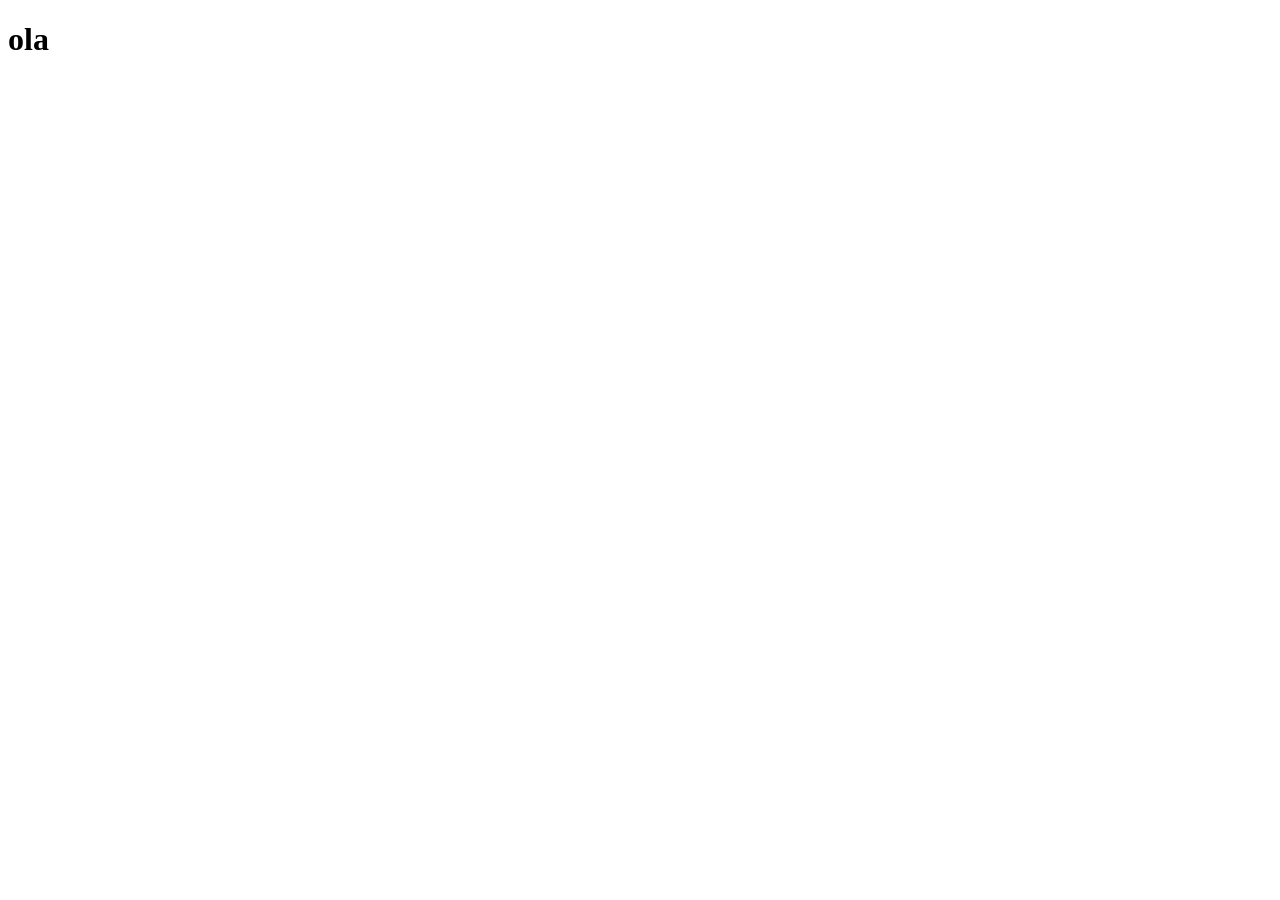
==== index.html @ 8f277e1e "feat: cria estrutura base do projeto" ====
<!DOCTYPE html>
<html lang="en">
<head>
    <meta charset="UTF-8">
    <meta name="viewport" content="width=device-width, initial-scale=1.0">
    <title>Document</title>
</head>
<body>
    <h1>ola</h1>
</body>
</html>
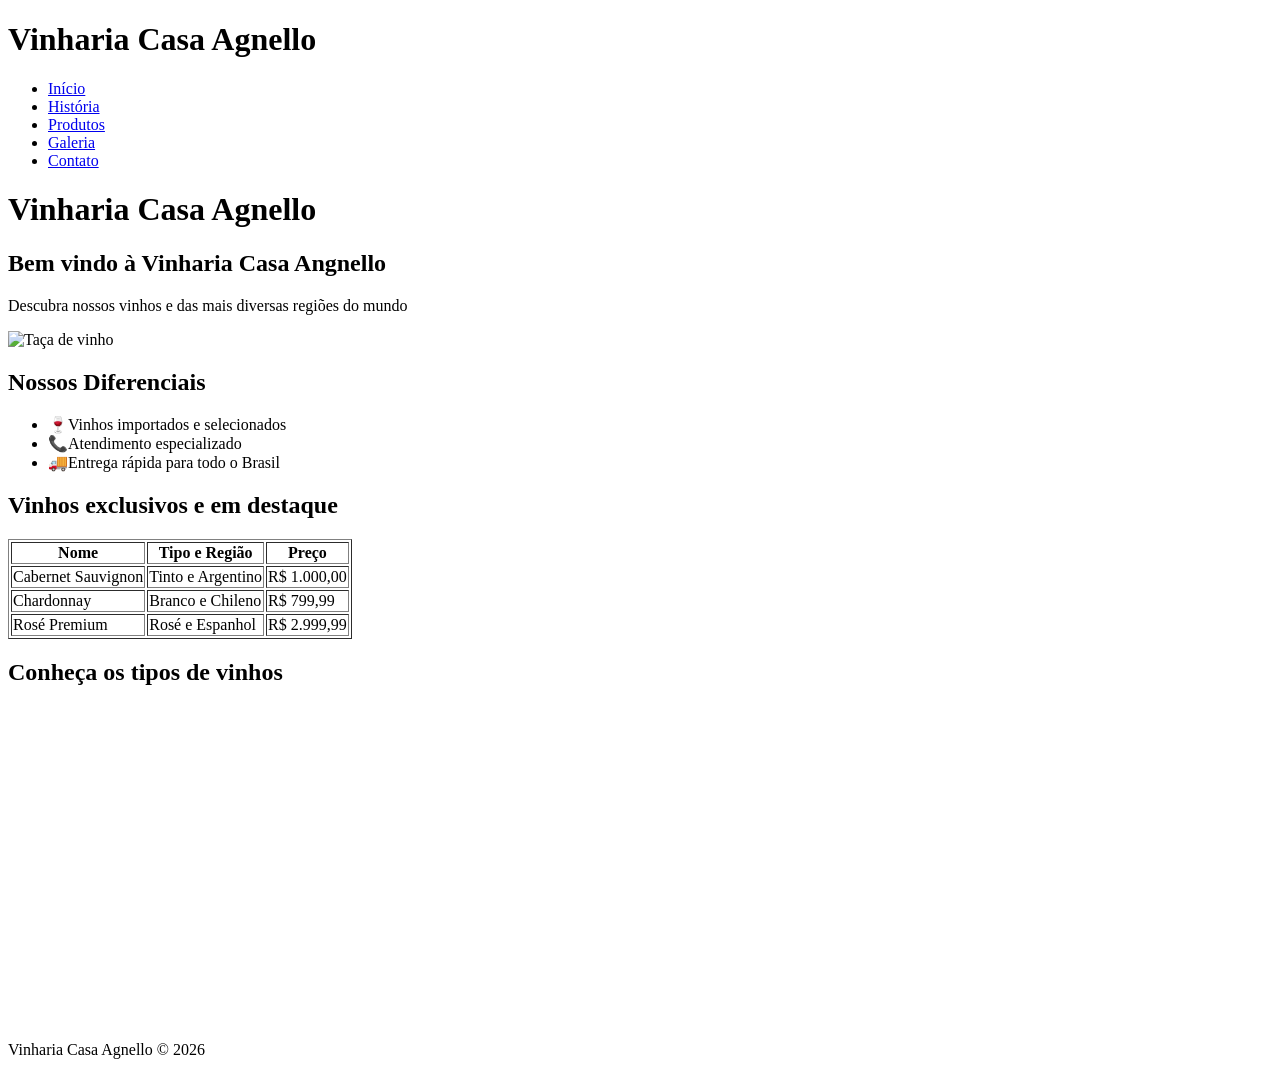
==== commit 52a587c5: "feat: criação da página inicial (index.html) com layout da vinharia" ====
--- a/index.html
+++ b/index.html
@@ -1,11 +1,98 @@
 <!DOCTYPE html>
-<html lang="en">
+<html lang="pt-br">
+
 <head>
     <meta charset="UTF-8">
     <meta name="viewport" content="width=device-width, initial-scale=1.0">
-    <title>Document</title>
+
+    <title>Vinharia Casa Agnello</title>
+
+    <meta name="description" content="Vinharia Agnello - Vinhos selecionados com qualidade e tradição.">
+    <meta name="keywords" content="vinhos, vinharia, vinho tinto, vinho branco, Agnello">
+
+    <link rel="stylesheet" href="src/css/style.css">
 </head>
+
 <body>
-    <h1>ola</h1>
+
+    <header class="header">
+        <h1>Vinharia Casa Agnello</h1>
+
+        <nav class="nav">
+            <ul class="menu">
+                <li><a href="index.html">Início</a></li>
+                <li><a href="src/pages/historia.html">História</a></li>
+                <li><a href="src/pages/produtos.html">Produtos</a></li>
+                <li><a href="src/pages/galeria.html">Galeria</a></li>
+                <li><a href="src/pages/contato.html">Contato</a></li>
+            </ul>
+        </nav>
+
+    </header>
+
+    <main>
+
+        <h1>Vinharia Casa Agnello</h1>
+
+        <section class="banner">
+            <h2>Bem vindo à Vinharia Casa Angnello</h2>
+            <p>Descubra nossos vinhos e das mais diversas regiões do mundo</p>
+
+            <img src="src/assets/imgs/vinho.jpg" alt="Taça de vinho">
+
+        </section>
+
+        <section class="diferenciais">
+            <h2>Nossos Diferenciais</h2>
+            <ul>
+                <li>🍷Vinhos importados e selecionados</li>
+                <li>📞Atendimento especializado</li>
+                <li>🚚Entrega rápida para todo o Brasil</li>
+            </ul>
+        </section>
+
+        <section class="tabela">
+            <h2>Vinhos exclusivos e em destaque</h2>
+
+            <table border="1">
+                <tr>
+                    <th>Nome</th>
+                    <th>Tipo e Região</th>
+                    <th>Preço</th>
+                </tr>
+                <tr>
+                    <td>Cabernet Sauvignon</td>
+                    <td>Tinto e Argentino</td>
+                    <td>R$ 1.000,00</td>
+                </tr>
+                <tr>
+                    <td>Chardonnay</td>
+                    <td>Branco e Chileno</td>
+                    <td>R$ 799,99</td>
+                </tr>
+                <tr>
+                    <td>Rosé Premium</td>
+                    <td>Rosé e Espanhol</td>
+                    <td>R$ 2.999,99</td>
+                </tr>
+
+            </table>
+
+        </section>
+
+        <section class="video">
+            <h2>Conheça os tipos de vinhos</h2>
+
+            <iframe width="560" height="315" src="https://www.youtube.com/embed/Ac559iPwbEs?si=3Ui8B6ST5OMEpBmo" title="YouTube video player" frameborder="0" allow="accelerometer; autoplay; clipboard-write; encrypted-media; gyroscope; picture-in-picture; web-share" referrerpolicy="strict-origin-when-cross-origin" allowfullscreen>
+            </iframe>
+
+        </section>
+
+    </main>
+
+    <footer class="footer">
+        <p>Vinharia Casa Agnello &copy; 2026</p>
+    </footer>
+
 </body>
 </html>
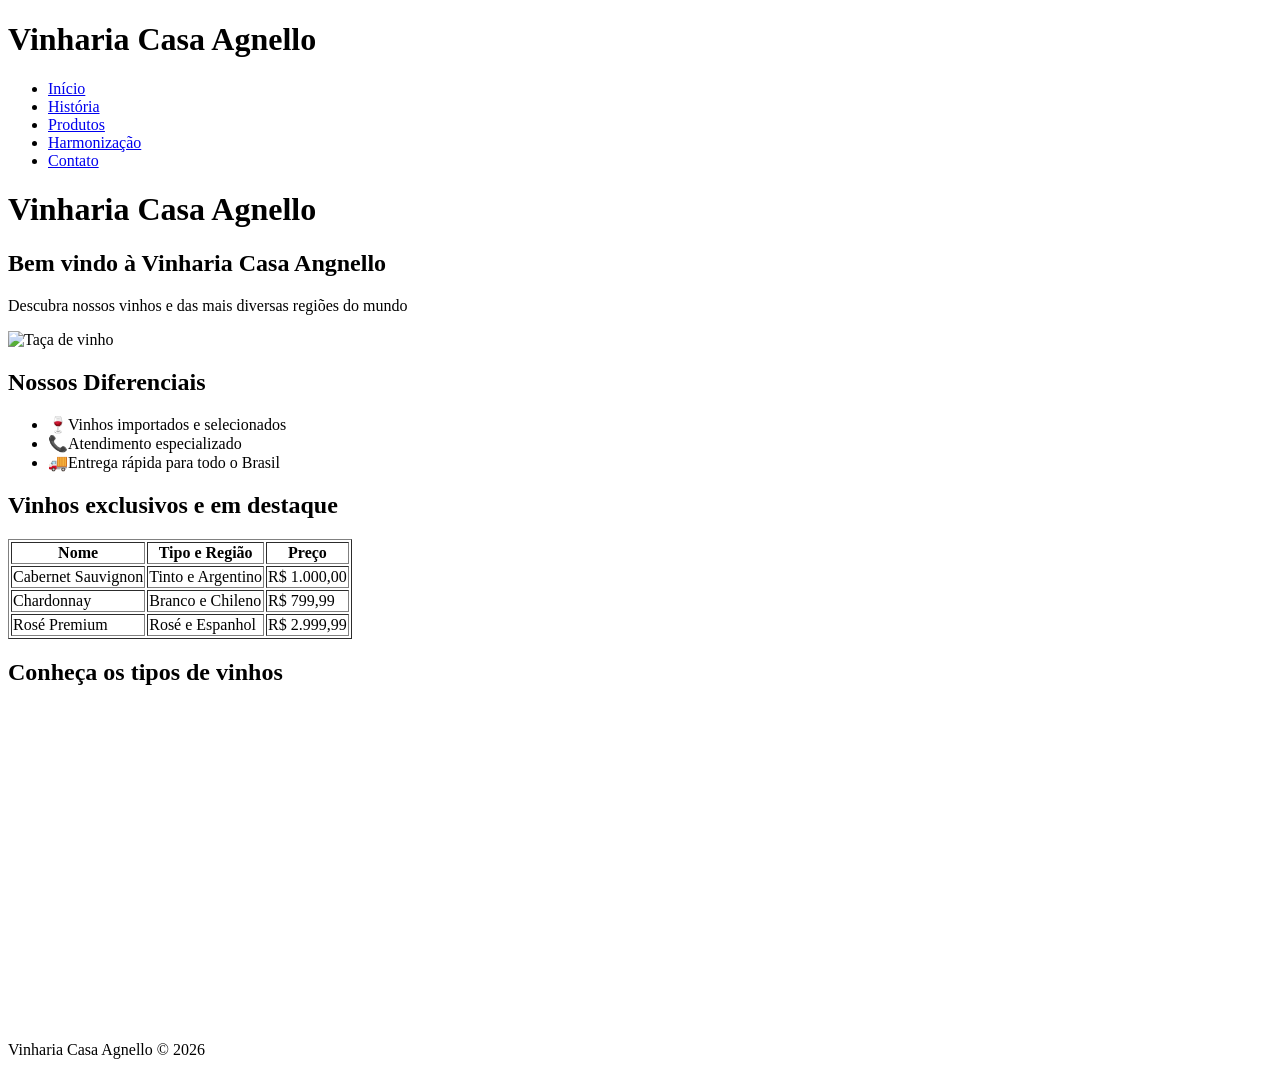
==== commit a3fb55fe: "fix: correção dos links" ====
--- a/index.html
+++ b/index.html
@@ -23,7 +23,7 @@
                 <li><a href="index.html">Início</a></li>
                 <li><a href="src/pages/historia.html">História</a></li>
                 <li><a href="src/pages/produtos.html">Produtos</a></li>
-                <li><a href="src/pages/galeria.html">Galeria</a></li>
+                <li><a href="src/pages/harmonizacao.html">Harmonização</a></li>
                 <li><a href="src/pages/contato.html">Contato</a></li>
             </ul>
         </nav>
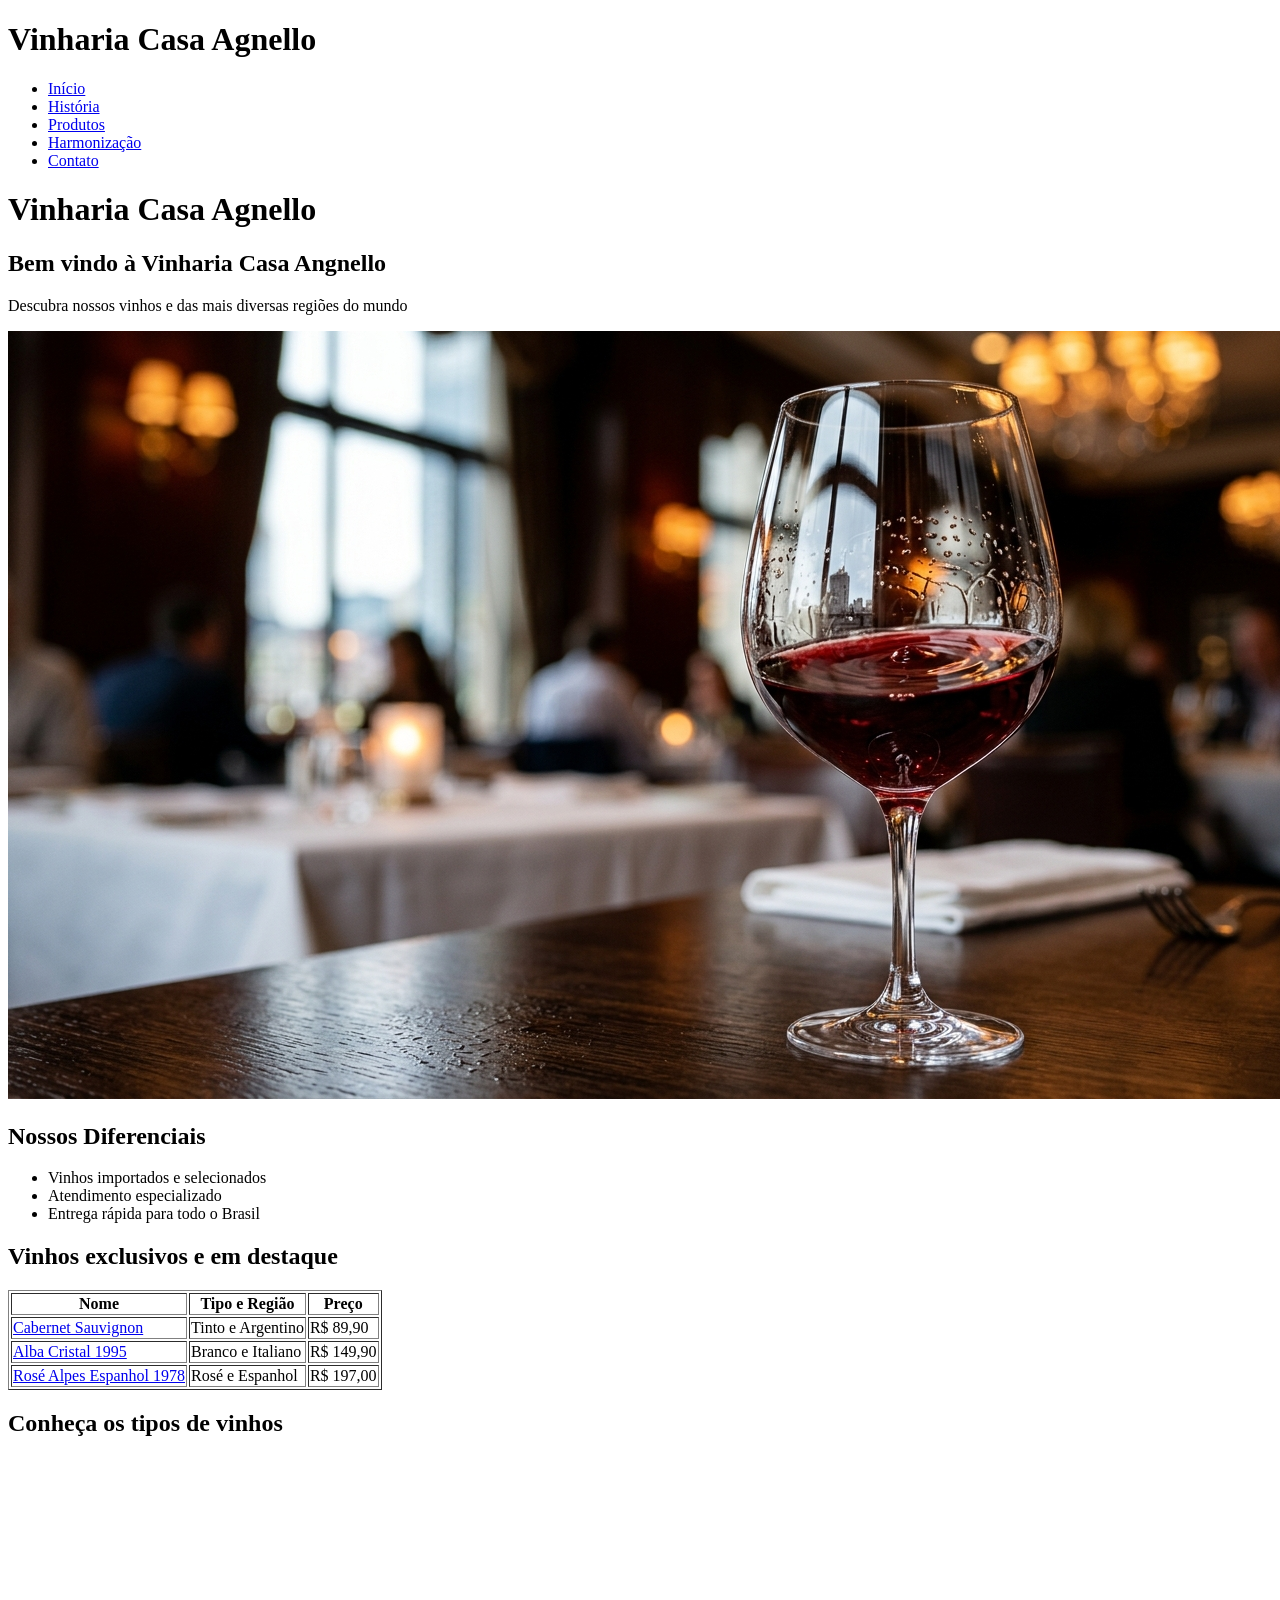
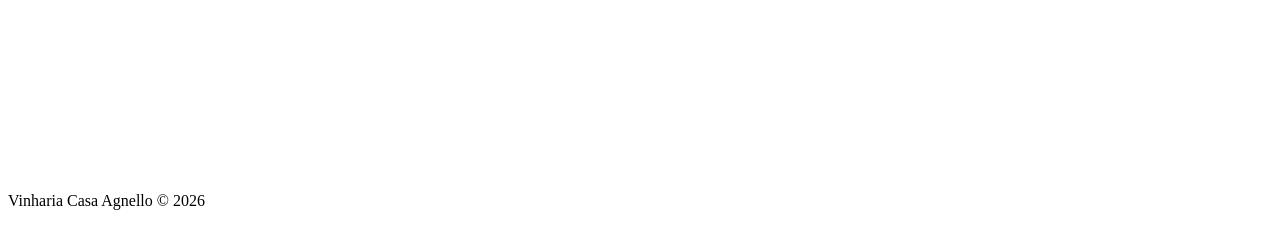
==== commit 6ae18c26: "feat: coloquei imagens e links nos produtos e na pagina harmonização" ====
--- a/index.html
+++ b/index.html
@@ -38,16 +38,16 @@
             <h2>Bem vindo à Vinharia Casa Angnello</h2>
             <p>Descubra nossos vinhos e das mais diversas regiões do mundo</p>
 
-            <img src="src/assets/imgs/vinho.jpg" alt="Taça de vinho">
+            <img src="src/assets/imgs/tacadevinho.png" alt="Taça de vinho">
 
         </section>
 
         <section class="diferenciais">
             <h2>Nossos Diferenciais</h2>
             <ul>
-                <li>🍷Vinhos importados e selecionados</li>
-                <li>📞Atendimento especializado</li>
-                <li>🚚Entrega rápida para todo o Brasil</li>
+                <li>Vinhos importados e selecionados</li>
+                <li>Atendimento especializado</li>
+                <li>Entrega rápida para todo o Brasil</li>
             </ul>
         </section>
 
@@ -61,19 +61,19 @@
                     <th>Preço</th>
                 </tr>
                 <tr>
-                    <td>Cabernet Sauvignon</td>
+                    <td><a href="src/pages/produtos.html#Obsidian-1982" class="link-produto">Cabernet Sauvignon</a></td>
                     <td>Tinto e Argentino</td>
-                    <td>R$ 1.000,00</td>
+                    <td>R$ 89,90</td>
                 </tr>
                 <tr>
-                    <td>Chardonnay</td>
-                    <td>Branco e Chileno</td>
-                    <td>R$ 799,99</td>
+                    <td><a href="src/pages/produtos.html#Cristal-1995" class="link-produto">Alba Cristal 1995</a></td>
+                    <td>Branco e Italiano</td>
+                    <td>R$ 149,90</td>
                 </tr>
                 <tr>
-                    <td>Rosé Premium</td>
+                    <td><a href="src/pages/produtos.html#Espanhol-1978" class="link-produto">Rosé Alpes Espanhol 1978</a></td>
                     <td>Rosé e Espanhol</td>
-                    <td>R$ 2.999,99</td>
+                    <td>R$ 197,00</td>
                 </tr>
 
             </table>
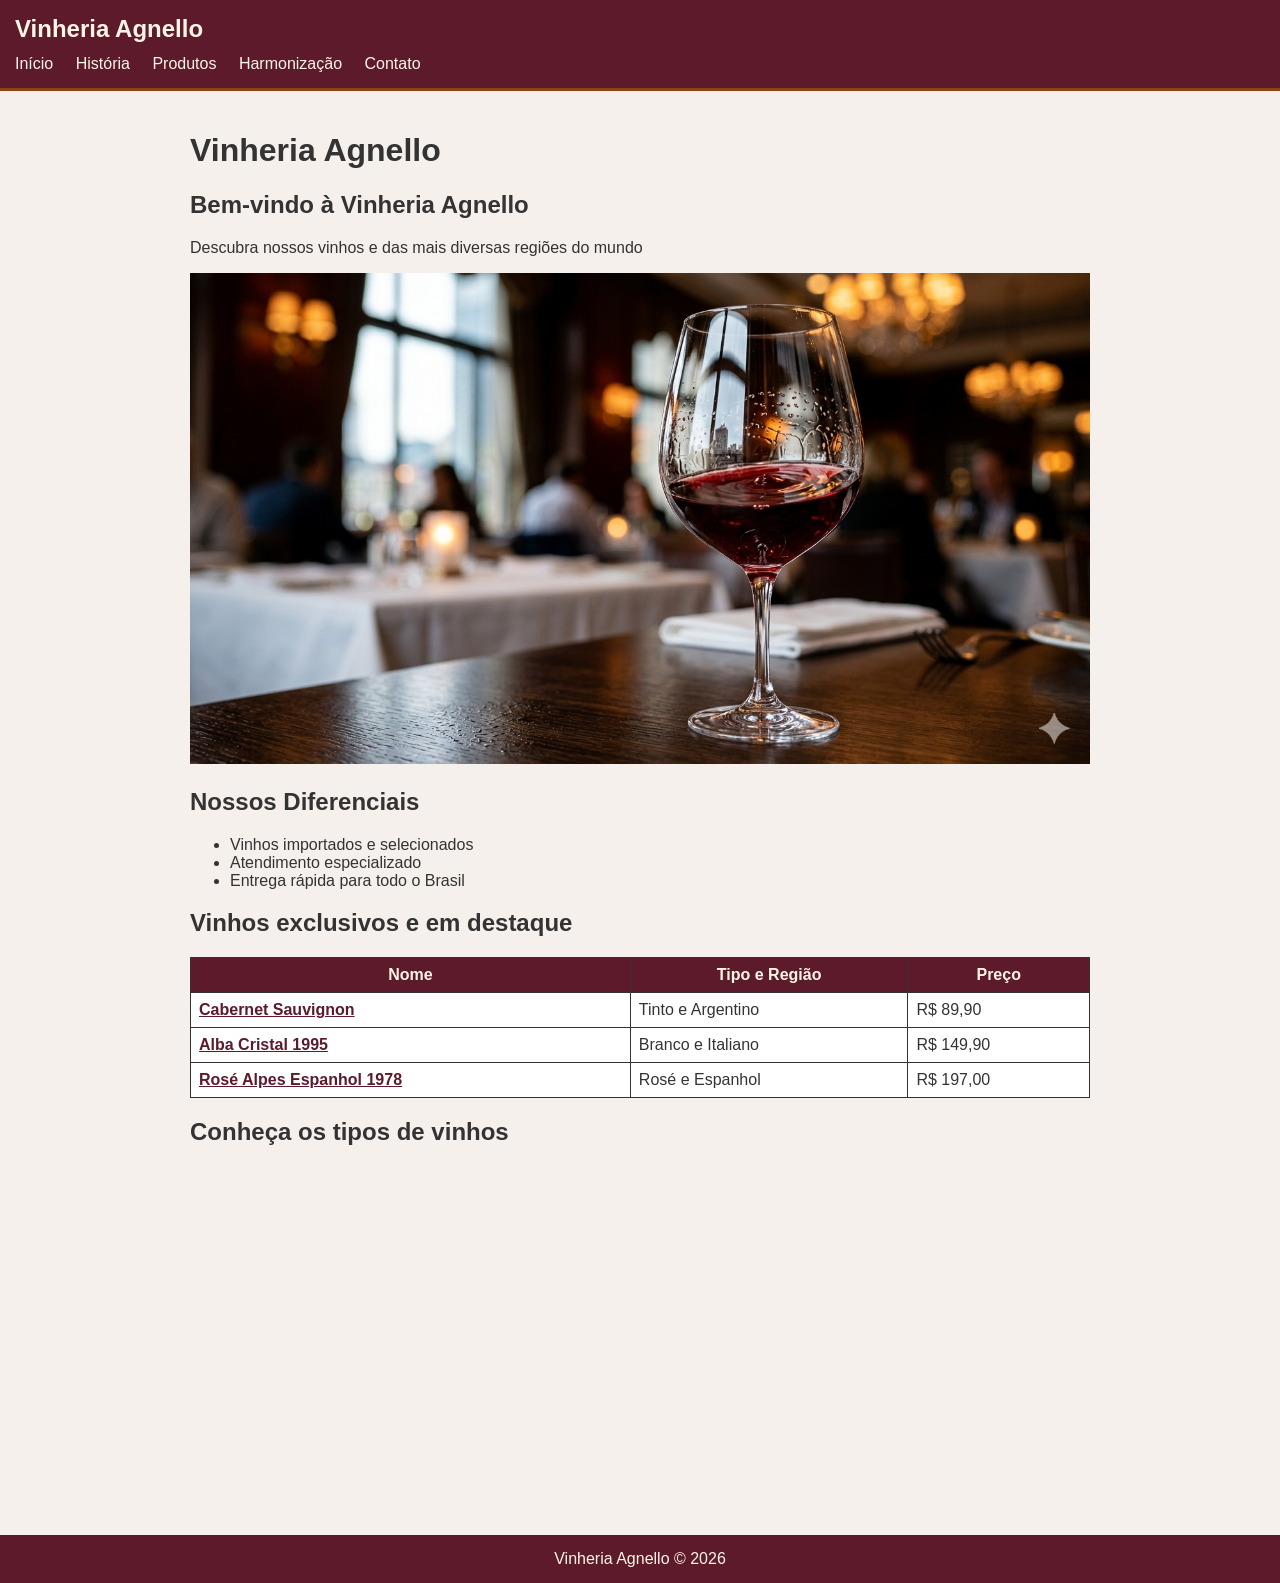
==== commit 50e88f5f: "fix: padroniza marca Vinheria Agnello e ajusta estilos do cabeçalho no CSS" ====
--- a/index.html
+++ b/index.html
@@ -5,9 +5,9 @@
     <meta charset="UTF-8">
     <meta name="viewport" content="width=device-width, initial-scale=1.0">
 
-    <title>Vinharia Casa Agnello</title>
+    <title>Vinheria Agnello</title>
 
-    <meta name="description" content="Vinharia Agnello - Vinhos selecionados com qualidade e tradição.">
+    <meta name="description" content="Vinheria Agnello - Vinhos selecionados com qualidade e tradição.">
     <meta name="keywords" content="vinhos, vinharia, vinho tinto, vinho branco, Agnello">
 
     <link rel="stylesheet" href="src/css/style.css">
@@ -16,7 +16,7 @@
 <body>
 
     <header class="header">
-        <h1>Vinharia Casa Agnello</h1>
+        <h1>Vinheria Agnello</h1>
 
         <nav class="nav">
             <ul class="menu">
@@ -32,10 +32,10 @@
 
     <main>
 
-        <h1>Vinharia Casa Agnello</h1>
+        <h1>Vinheria Agnello</h1>
 
         <section class="banner">
-            <h2>Bem vindo à Vinharia Casa Angnello</h2>
+            <h2>Bem-vindo à Vinheria Agnello</h2>
             <p>Descubra nossos vinhos e das mais diversas regiões do mundo</p>
 
             <img src="src/assets/imgs/tacadevinho.png" alt="Taça de vinho">
@@ -91,7 +91,7 @@
     </main>
 
     <footer class="footer">
-        <p>Vinharia Casa Agnello &copy; 2026</p>
+        <p>Vinheria Agnello &copy; 2026</p>
     </footer>
 
 </body>
--- a/src/css/style.css
+++ b/src/css/style.css
@@ -0,0 +1,143 @@
+body {
+    margin: 0;
+    background-color: #f5f0eb;
+    color: #333333;
+    font-family: Arial, sans-serif;
+}
+
+.header {
+    background-color: #5c1a2b;
+    color: #fff5e6;
+    padding: 15px;
+    border-bottom: 3px solid #8b4513;
+}
+
+.header h1 {
+    font-size: 24px;
+    margin-top: 0;
+    margin-bottom: 12px;
+}
+
+.header .menu {
+    list-style: none;
+    padding-left: 0;
+    margin: 0;
+}
+
+.header .menu li {
+    display: inline-block;
+    margin-right: 18px;
+}
+
+.header .menu a {
+    color: #fff5e6;
+    text-decoration: none;
+}
+
+.header .menu a:hover {
+    text-decoration: underline;
+}
+
+main {
+    padding: 20px;
+    max-width: 900px;
+    margin-left: auto;
+    margin-right: auto;
+}
+
+.footer {
+    background-color: #5c1a2b;
+    color: #fff5e6;
+    text-align: center;
+    padding: 15px;
+    margin-top: 30px;
+}
+
+.footer p {
+    margin: 0;
+}
+
+.banner img {
+    max-width: 100%;
+    height: auto;
+}
+
+.tabela table {
+    width: 100%;
+    border-collapse: collapse;
+    background-color: #ffffff;
+}
+
+.tabela th {
+    background-color: #5c1a2b;
+    color: #fff5e6;
+    padding: 8px;
+    border: 1px solid #333333;
+}
+
+.tabela td {
+    padding: 8px;
+    border: 1px solid #333333;
+}
+
+.link-produto {
+    color: #5c1a2b;
+    font-weight: bold;
+}
+
+.video iframe {
+    max-width: 100%;
+}
+
+.card {
+    background-color: #ffffff;
+    border: 1px solid #cccccc;
+    padding: 12px;
+    margin-bottom: 15px;
+}
+
+.grid {
+    margin-bottom: 25px;
+}
+
+.historia {
+    margin-bottom: 20px;
+}
+
+.contato {
+    margin-bottom: 20px;
+}
+
+.form-contato {
+    background-color: #ffffff;
+    padding: 15px;
+    border: 1px solid #cccccc;
+    max-width: 500px;
+}
+
+.campo {
+    margin-bottom: 12px;
+}
+
+#nome {
+    width: 100%;
+    padding: 6px;
+}
+
+#email {
+    width: 100%;
+    padding: 6px;
+}
+
+#mensagem {
+    width: 100%;
+    padding: 6px;
+}
+
+.form-contato button {
+    background-color: #5c1a2b;
+    color: #fff5e6;
+    padding: 8px 16px;
+    border: none;
+    cursor: pointer;
+}
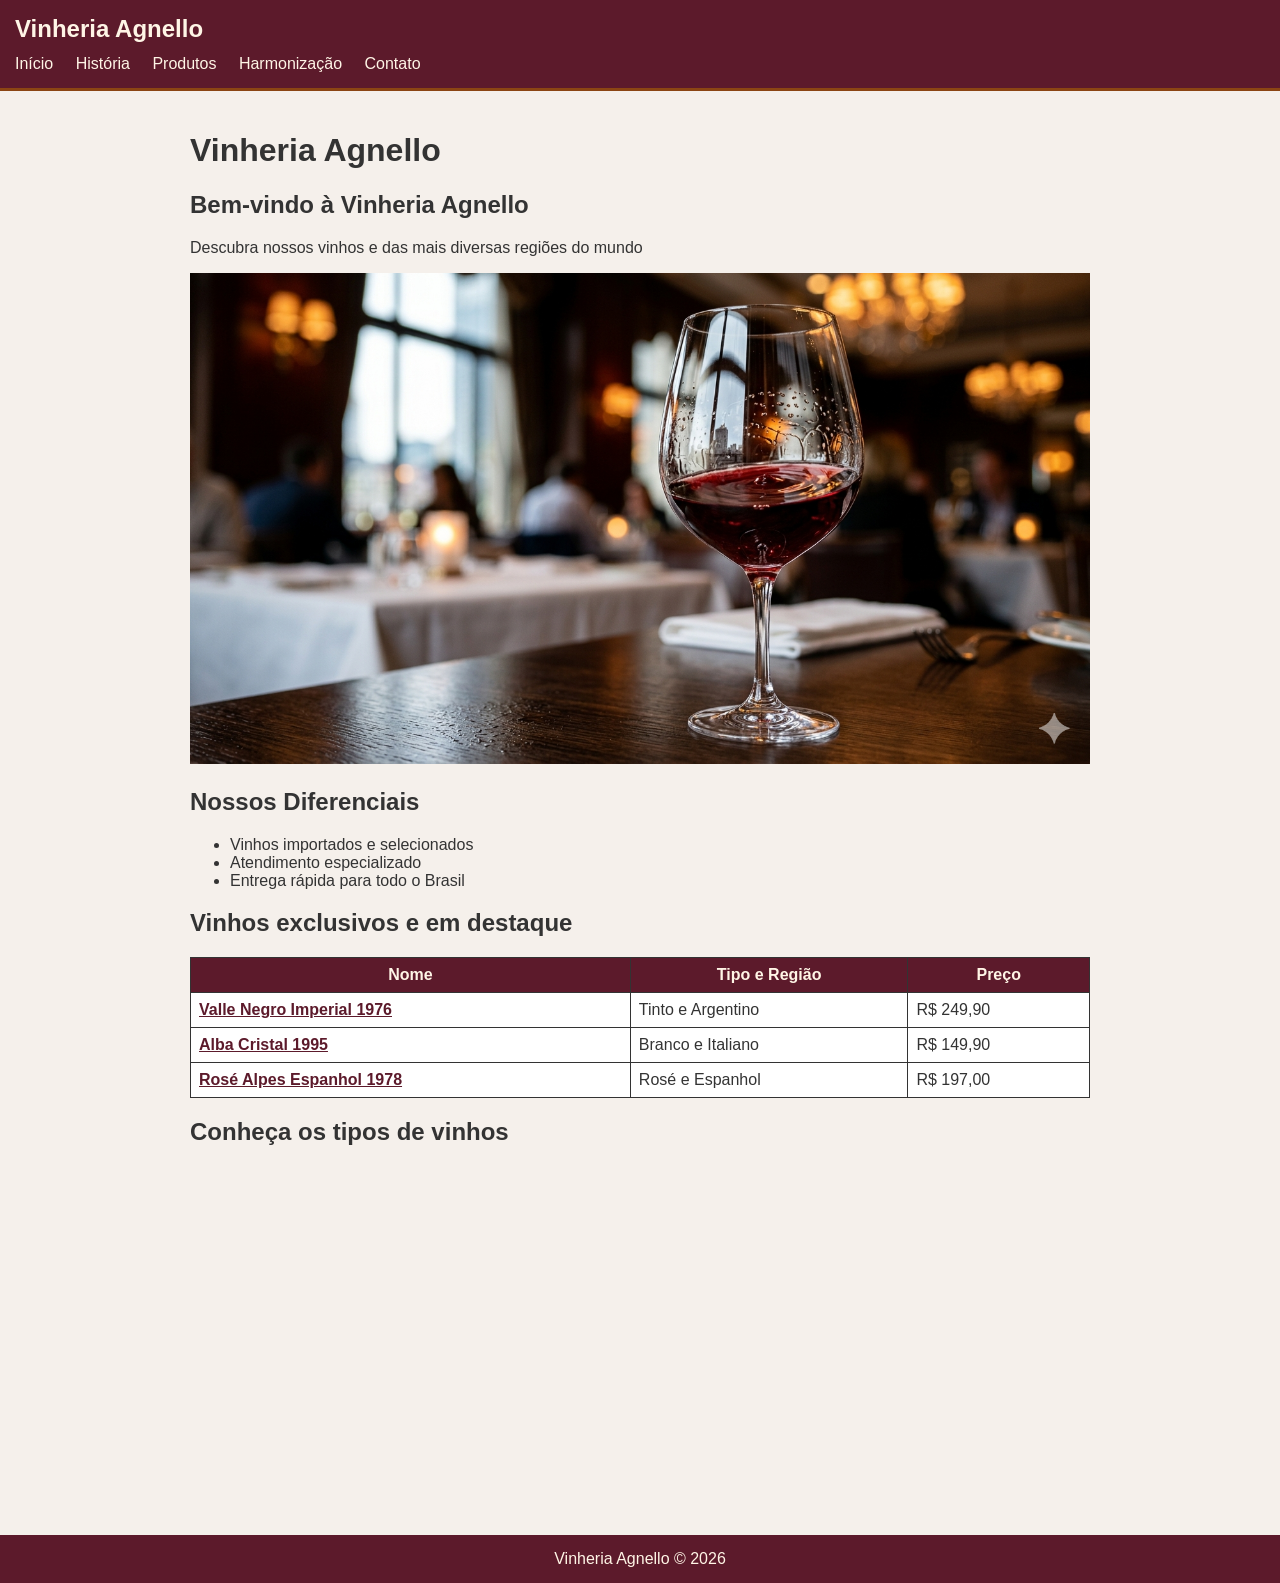
==== commit a853dbbc: "fix: atualiza tabela de vinhos em destaque no index" ====
--- a/index.html
+++ b/index.html
@@ -4,6 +4,7 @@
 <head>
     <meta charset="UTF-8">
     <meta name="viewport" content="width=device-width, initial-scale=1.0">
+    <meta name="referrer" content="strict-origin-when-cross-origin">
 
     <title>Vinheria Agnello</title>
 
@@ -61,9 +62,9 @@
                     <th>Preço</th>
                 </tr>
                 <tr>
-                    <td><a href="src/pages/produtos.html#Obsidian-1982" class="link-produto">Cabernet Sauvignon</a></td>
+                    <td><a href="src/pages/produtos.html#Valle-Negro-1976" class="link-produto">Valle Negro Imperial 1976</a></td>
                     <td>Tinto e Argentino</td>
-                    <td>R$ 89,90</td>
+                    <td>R$ 249,90</td>
                 </tr>
                 <tr>
                     <td><a href="src/pages/produtos.html#Cristal-1995" class="link-produto">Alba Cristal 1995</a></td>
@@ -83,8 +84,7 @@
         <section class="video">
             <h2>Conheça os tipos de vinhos</h2>
 
-            <iframe width="560" height="315" src="https://www.youtube.com/embed/Ac559iPwbEs?si=3Ui8B6ST5OMEpBmo" title="YouTube video player" frameborder="0" allow="accelerometer; autoplay; clipboard-write; encrypted-media; gyroscope; picture-in-picture; web-share" referrerpolicy="strict-origin-when-cross-origin" allowfullscreen>
-            </iframe>
+            <iframe width="560" height="315" src="https://www.youtube-nocookie.com/embed/Ac559iPwbEs" title="Vídeo sobre tipos de vinho no YouTube" frameborder="0" allow="accelerometer; autoplay; clipboard-write; encrypted-media; gyroscope; picture-in-picture; web-share" referrerpolicy="strict-origin-when-cross-origin" allowfullscreen></iframe>
 
         </section>
 
--- a/src/css/style.css
+++ b/src/css/style.css
@@ -43,6 +43,11 @@
     max-width: 900px;
     margin-left: auto;
     margin-right: auto;
+}
+
+main img {
+    max-width: 100%;
+    height: auto;
 }
 
 .footer {
@@ -96,6 +101,12 @@
     margin-bottom: 15px;
 }
 
+.card img {
+    width: 100%;
+    height: auto;
+    display: block;
+}
+
 .grid {
     margin-bottom: 25px;
 }
@@ -131,7 +142,9 @@
 
 #mensagem {
     width: 100%;
+    max-width: 100%;
     padding: 6px;
+    resize: vertical;
 }
 
 .form-contato button {
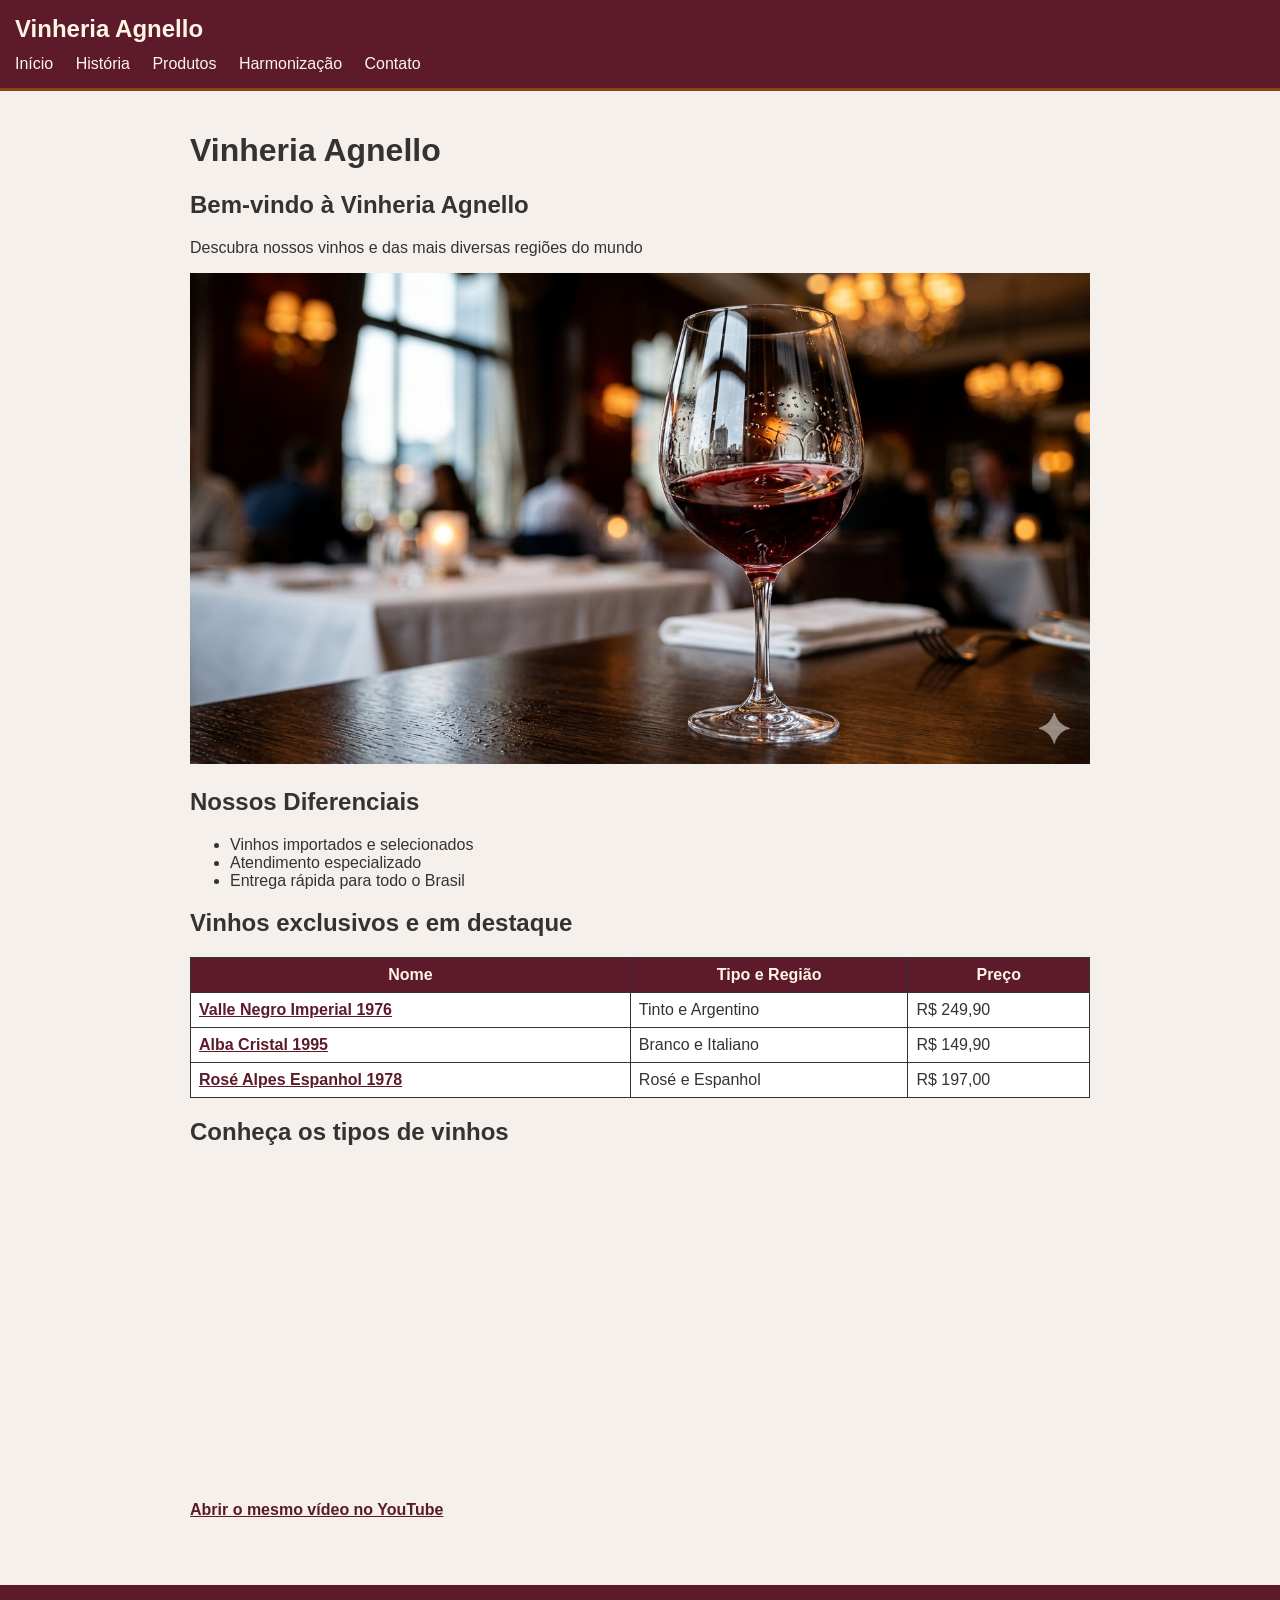
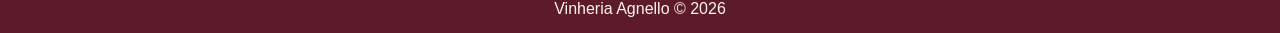
==== commit 9797aa5c: "fix: adiciona meta keywords/description em história e contato e link externo no index" ====
--- a/index.html
+++ b/index.html
@@ -86,6 +86,8 @@
 
             <iframe width="560" height="315" src="https://www.youtube-nocookie.com/embed/Ac559iPwbEs" title="Vídeo sobre tipos de vinho no YouTube" frameborder="0" allow="accelerometer; autoplay; clipboard-write; encrypted-media; gyroscope; picture-in-picture; web-share" referrerpolicy="strict-origin-when-cross-origin" allowfullscreen></iframe>
 
+            <p><a href="https://www.youtube.com/watch?v=Ac559iPwbEs" class="link-produto" target="_blank" rel="noopener noreferrer">Abrir o mesmo vídeo no YouTube</a></p>
+
         </section>
 
     </main>
